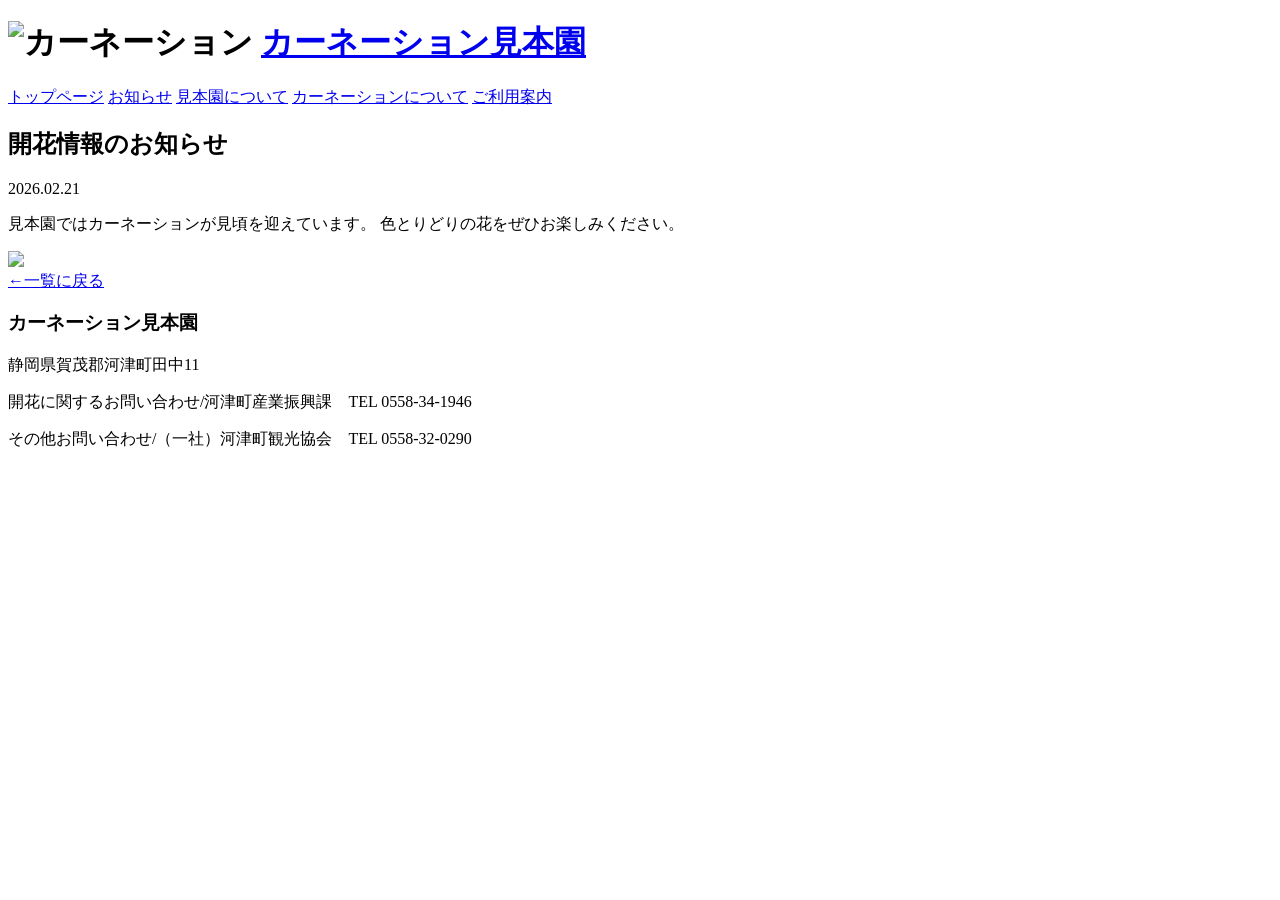
==== news1.html @ ae042044 "Add files via upload" ====
<!DOCTYPE html>
<html lang="ja">
<head>
  <meta charset="UTF-8">
  <title>お知らせ/カーネーション見本園</title>
  <link rel="stylesheet" href="style.css">
</head>

<body>

<header class="header">

  <!-- 上段（ロゴ） -->
  <div class="header-top">
    <h1 class="logo">
      <img src="images/carnation_logo.png" alt="カーネーション">
      <a href="index.html">カーネーション見本園</a>
    </h1>
  </div>

  <!-- 下段（ナビ） -->
  <nav class="nav">
    <a href="index.html">トップページ</a>
    <a href="news.html">お知らせ</a>
    <a href="about.html">見本園について</a>
    <a href="carnation.html">カーネーションについて</a>
    <a href="index.html#access">ご利用案内</a>
  </nav>

</header>



<!-- メインビジュアル -->
<section class="news_index">
<h1 class="page_top">開花情報のお知らせ</h1>
<div class="news_text">
<p>2026.02.21</p>
<div class="news_text_image">
<p>
見本園ではカーネーションが見頃を迎えています。
色とりどりの花をぜひお楽しみください。
</p>
<img src="/images/carnation_news.jpg">
</div>
<div class="news_back">
<a href="news.html">←一覧に戻る</a>
</div>
</div>
</section>

<footer>
  <div class="footer_text">
  <h3>カーネーション見本園</h3>
  <p>静岡県賀茂郡河津町田中11</p>
  <p>開花に関するお問い合わせ/河津町産業振興課　TEL 0558-34-1946</p>
  <p>その他お問い合わせ/（一社）河津町観光協会　TEL 0558-32-0290</p>
  </div>
</footer>
<script src="script.js"></script>
</body>
</html>
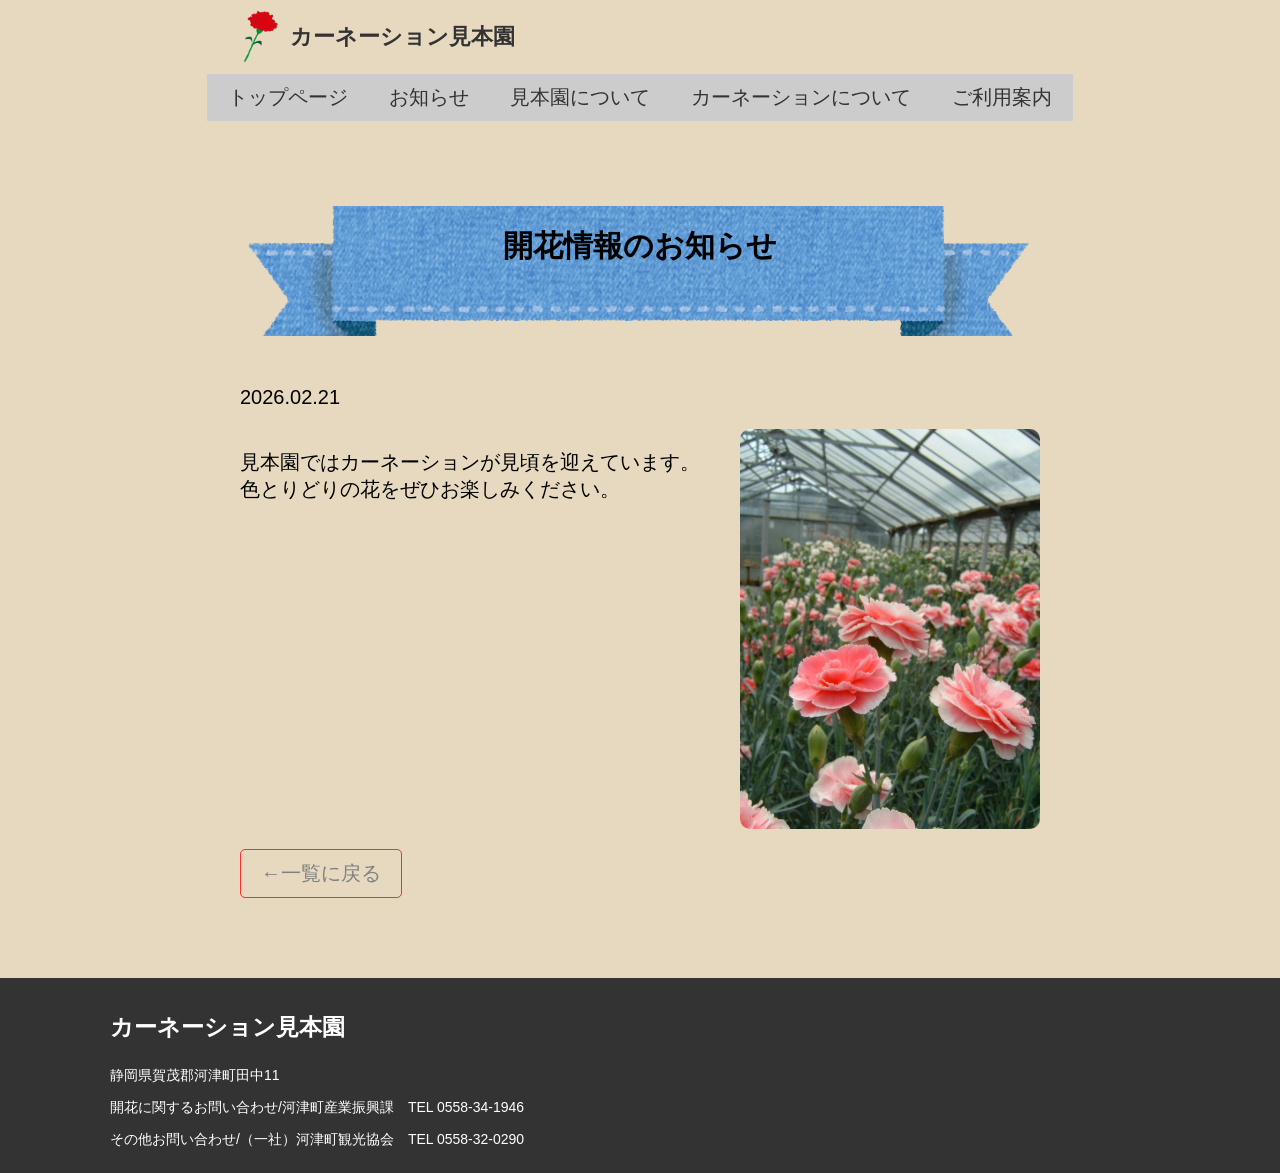
==== commit d4b58166: "Update news1.html" ====
--- a/news1.html
+++ b/news1.html
@@ -59,4 +59,4 @@
 </footer>
 <script src="script.js"></script>
 </body>
-</html>+</html>
--- a/style.css
+++ b/style.css
@@ -0,0 +1,402 @@
+body {
+  margin: 0;
+  font-family: sans-serif;
+  font-size: 20px;
+  background-color: #E6D9BF;
+}
+
+/* ヘッダー */
+.header {
+/*  background: #f8c8dc; */
+  padding: 10px 20px;
+  margin-bottom: 20px;
+}
+
+.header-top,
+.nav {
+  max-width: 1000px;
+  margin: 0 auto;
+}
+
+/* 上段（ロゴ） */
+.header-top {
+  display: flex;
+  align-items: center;
+  padding-left: 200px;
+}
+
+
+/* ロゴ */
+.logo {
+  display: flex;
+  align-items: center;
+  gap: 10px;
+  margin: 0;
+}
+
+.logo img {
+  width: 40px;
+}
+
+.logo a {
+  text-decoration: none;
+  color: #333;
+  font-size: 22px;
+  font-weight: bold;
+}
+
+/* 下段ナビ（中央揃え） */
+.nav {
+  display: flex;
+  justify-content: center;
+  margin-top: 10px;
+}
+
+/* 各メニュー */
+.nav a {
+  padding: 10px 20px;
+  text-decoration: none;
+  color: #333;
+  background-color: #ccc;
+  border-right: 1px solid #ccc; /* 区切り線 */
+}
+
+/* 左端の線 */
+.nav a:first-child {
+  border-left: 1px solid #ccc;
+}
+
+/* ホバー */
+.nav a:hover {
+  background: #f8c8dc;
+}
+
+/* セクション */
+.section {
+  padding: 30px;
+  margin: 20px 0;
+  text-align: center;
+}
+
+.section h2{
+  margin-bottom: 20px;
+}
+
+.slider {
+  width: 40%;
+  position: relative;
+  margin: 0 auto;
+  overflow: hidden;
+  border-radius: 10px;
+  aspect-ratio: 16 / 9;
+  text-align: center;
+}
+
+.slides {
+  object-fit: cover; 
+}
+
+.slide {
+  width: 100%;
+  height: auto;
+  object-fit: cover;
+  display: none;
+}
+
+.slide.active {
+  display: block;
+}
+
+/* ボタン */
+.prev, .next {
+  position: absolute;
+  top: 50%;
+  transform: translateY(-50%);
+  background: rgba(0,0,0,0.5);
+  color: white;
+  border: none;
+  font-size: 24px;
+  padding: 10px;
+  cursor: pointer;
+}
+
+.prev {
+  left: 10px;
+}
+
+.next {
+  right: 10px;
+}
+
+/*お知らせ*/
+#news{
+  background-color:powderblue;
+}
+
+#news ul {
+  max-width: 800px;
+  margin: 0 auto;
+  text-align: left;
+  list-style: none;
+  padding: 0;
+}
+
+#news li {
+  padding: 10px 0;
+  border-bottom: 1px solid #333;
+  margin-bottom: 5px;
+}
+
+#news span {
+  margin-right: 10px;
+  color: #888;
+}
+
+#news a {
+  text-decoration: none;
+  color: #333;
+}
+
+#news a:hover{
+  text-decoration: underline;
+}
+
+#news li:hover {
+  color: #f0f0f0;
+  cursor: pointer;
+}
+
+.news_index{
+  padding: 30px;
+  text-align: center;
+  margin: 0 auto;
+  max-width: 800px;
+}
+
+.page_top {
+  display: flex;
+  padding-top: 20px;
+  justify-content: center;
+  height: 110px;
+  background-image: url("images/ribbon_blue.png");
+  background-repeat: no-repeat;
+  background-position: center;
+  background-size: cover;
+  margin-bottom: 50px;
+}
+
+.news_index ul {
+  margin: 0 auto;
+  text-align: left;
+  list-style: none;
+  padding: 0;
+}
+
+.news_index li {
+  padding: 10px 0;
+  border-bottom: 1px solid #333;
+  margin-bottom: 5px;
+}
+
+.news_index span {
+  margin-right: 10px;
+  color: black;
+}
+
+.news_index a {
+  text-decoration: none;
+  color: #333;
+}
+
+.news_index a:hover{
+  text-decoration: underline;
+}
+
+.news_index li:hover {
+  color: #f0f0f0;
+  cursor: pointer;
+}
+
+.news_text{
+  text-align: left;
+}
+.news_text_image {
+  display: flex;
+  gap: 20px;
+  align-items: flex-start;
+}
+.news_text_image img {
+  width: 40%;
+  max-width: 300px;
+  height: auto;
+  border-radius: 10px;
+}
+
+.news_back a {
+  display: inline-block;
+  padding: 10px 20px;
+  border: 1px solid #fc3030;
+  color: gray;
+  text-decoration: none;
+  border-radius: 5px;
+  margin-top: 20px;
+}
+
+/* ホバー */
+.news_back a:hover {
+  background: #f8c8dc;
+  color: white;
+}
+
+#access{
+  max-width: 1000px;
+  margin: 0 auto;
+  padding: 0 20px;
+}
+.access-container {
+  display: flex;
+  text-align: center;
+  gap: 20px;
+  margin-top: 20px;
+}
+#access iframe {
+  width: 100%;
+  height: 300px;
+  margin-top: 20px;
+  border-radius: 10px;
+}
+.map{
+  width: 50%;
+}
+.info-box {
+  width: 50%;
+  font-size: 16px;
+  flex: 1;
+  background: #fff;
+  padding: 20px;
+  border-radius: 10px;
+  box-shadow: 0 4px 8px rgba(0,0,0,0.1);
+  display: flex;
+  flex-direction: column;
+  align-items: center;
+  justify-content: center;
+}
+.info-item {
+  width: 100%;
+  display: flex;
+  justify-content: flex-start;
+  margin: 10px auto;
+  padding-left: 20px;
+}
+
+.label {
+  text-align: right;
+  width: 110px;
+  padding-right: 20px;
+  color: #555;
+}
+
+.about_page{
+  padding: 30px;
+  text-align: left;
+  margin: 0 auto;
+  max-width: 800px;
+  font-size: 18px;
+}
+
+.about_feature {
+  display: flex;
+  gap: 20px;
+  margin-top: 30px;
+}
+
+.feature_item {
+  flex: 1;
+  text-align: center;
+}
+
+.feature_item img {
+  width: 100%;
+  border-radius: 10px;
+}
+
+.carnation_section {
+  max-width: 900px;
+  margin: 40px auto;
+  padding: 0 20px;
+  font-size: 18px;
+}
+
+.carnation_section h2 { 
+  margin-bottom: 15px; 
+  border-left: 5px solid #e91e63; 
+  padding-left: 10px; 
+}
+
+/* 見出し */
+.flower_lang {
+  display: grid;
+  grid-template-columns: repeat(3, 1fr); /* 3列 */
+  gap: 20px;
+  margin-top: 20px;
+}
+
+/* 各カード */
+.flower_item {
+  background: #fff;
+  border-radius: 10px;
+  padding: 15px;
+  text-align: center;
+
+  box-shadow: 0 4px 8px rgba(0,0,0,0.1);
+}
+
+/* 画像 */
+.flower_item img {
+  width: 100%;
+  max-width: 150px;
+  height: auto;
+  border-radius: 10px;
+}
+
+/* 色名 */
+.flower_item strong {
+  display: block;
+  margin: 10px 0 5px;
+  font-size: 24px;
+}
+
+.flower_meaning {
+  font-size: 16px;
+  margin-bottom: 5px;
+}
+
+.flower_name {
+  font-size: 12px;
+  color: #bbb;
+}
+
+.mother_img {
+  float: right;        /* ←右に配置 */
+  width: 150px;        /* サイズ調整 */
+  margin: 0 0 10px 20px; /* 余白（左と下） */
+  border-radius: 10px;
+}
+
+
+/* フッター */
+footer {
+  margin-top: 50px;
+  background: #333;
+  color: white;
+  padding: 10px;
+}
+
+.footer_text{
+  padding-left: 100px;
+  text-align: left;
+}
+
+footer p{
+  font-size: 14px;
+}
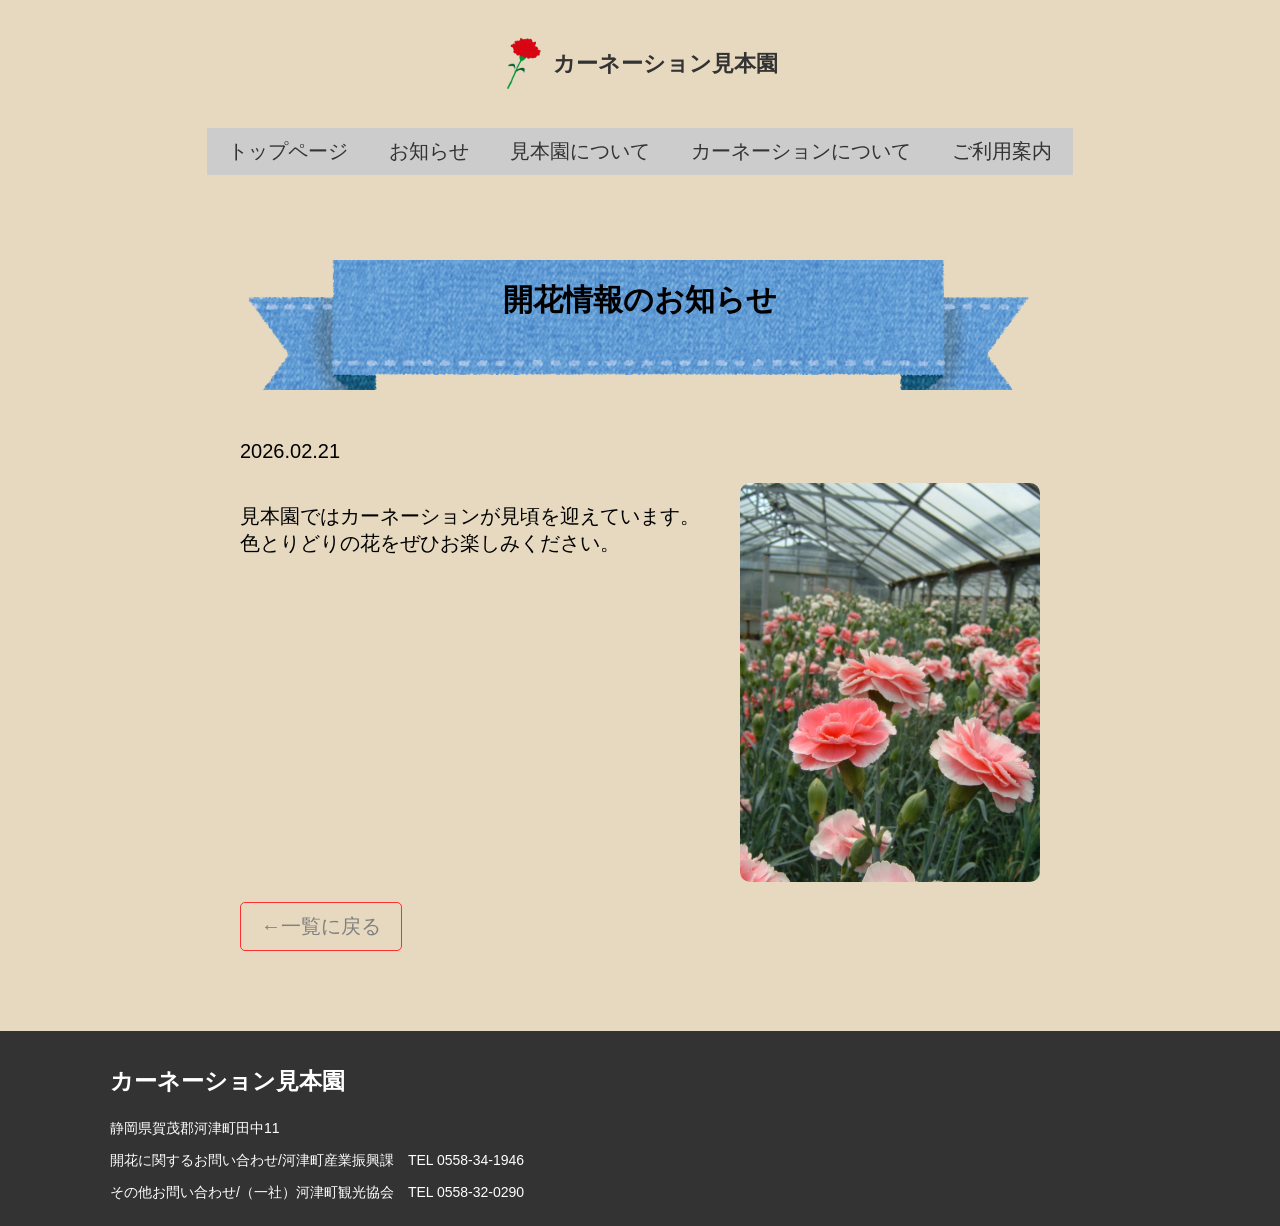
==== commit fdd1f176: "Update news1.html" ====
--- a/news1.html
+++ b/news1.html
@@ -41,7 +41,7 @@
 見本園ではカーネーションが見頃を迎えています。
 色とりどりの花をぜひお楽しみください。
 </p>
-<img src="/images/carnation_news.jpg">
+<img src="images/carnation_news.jpg">
 </div>
 <div class="news_back">
 <a href="news.html">←一覧に戻る</a>
--- a/style.css
+++ b/style.css
@@ -21,8 +21,8 @@
 /* 上段（ロゴ） */
 .header-top {
   display: flex;
+  justify-content: center;
   align-items: center;
-  padding-left: 200px;
 }
 
 
@@ -31,7 +31,6 @@
   display: flex;
   align-items: center;
   gap: 10px;
-  margin: 0;
 }
 
 .logo img {
@@ -399,4 +398,4 @@
 
 footer p{
   font-size: 14px;
-}+}
